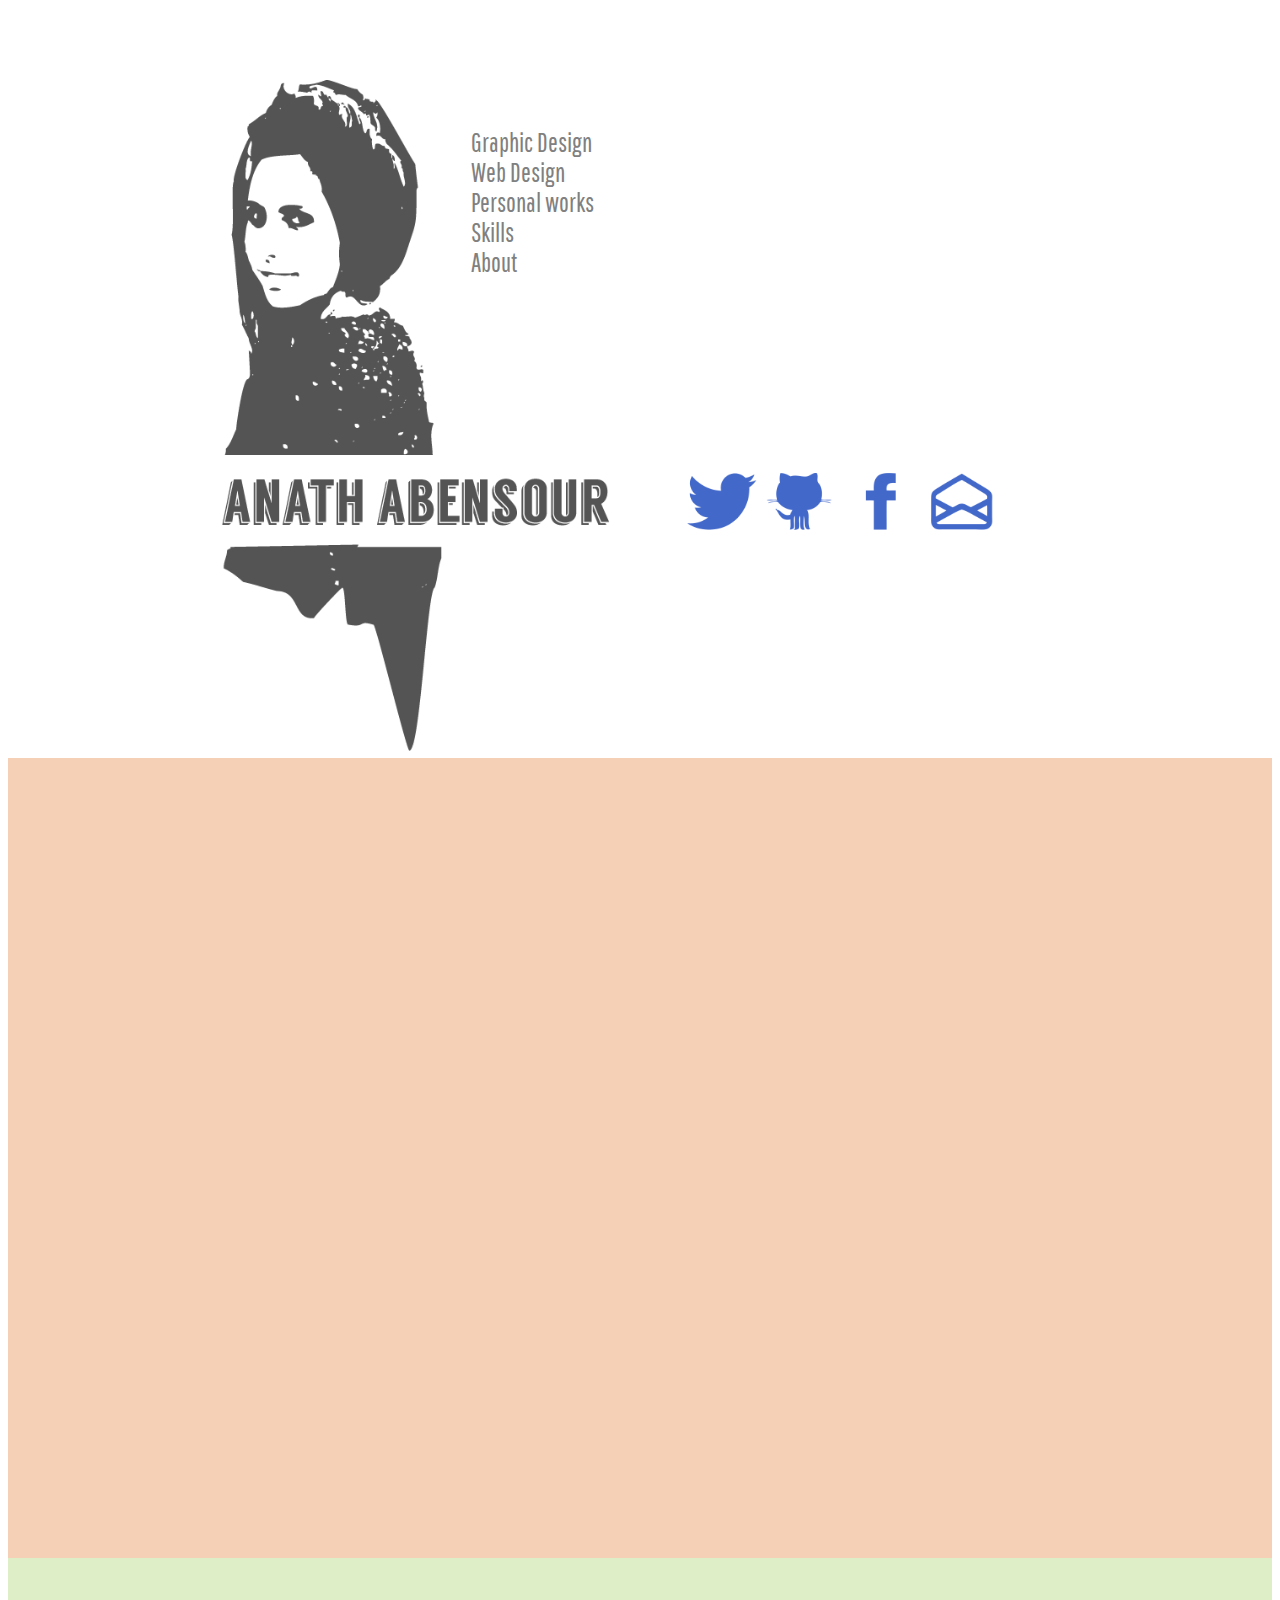
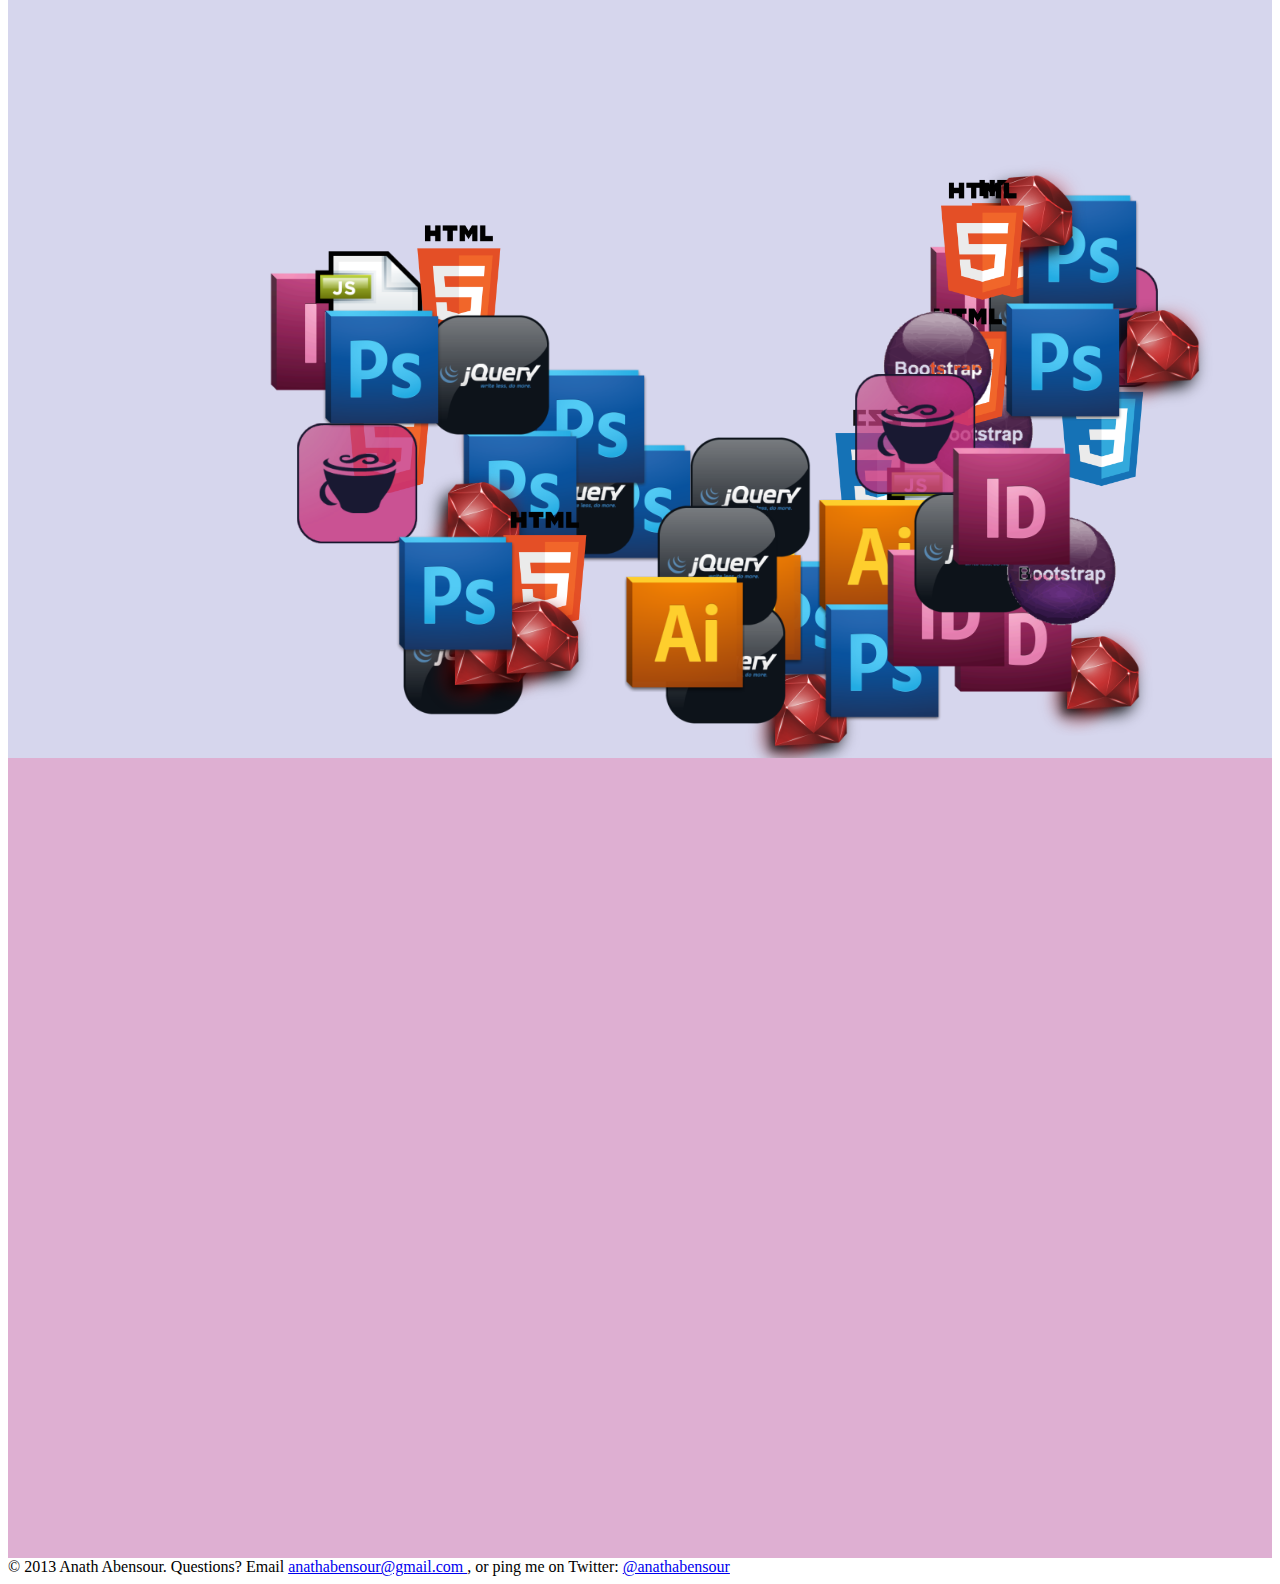
==== index.html @ 8f8780c2 "front page + scroller" ====
<!DOCTYPE html>
<html>
	<head>
		<meta charset="utf-8">
		<meta http-equiv="X-UA-Compatible" content="IE=edge,chrome=1">
		<link rel="stylesheet" href="css/main.css">
		<link href='http://fonts.googleapis.com/css?family=Pathway+Gothic+One' rel='stylesheet' type='text/css'>
		<link href='http://fonts.googleapis.com/css?family=Norican' rel='stylesheet' type='text/css'>


		
		<title>AnathPortfolio</title>
		</head>

		<body>
		<div class="container">
			<div class="Anath">
				<img src="images/anath.png">

				<div class="social-links" style="list-style-type:none"> 
					<a class="social" href="http://twitter.com/anathabensour" style="text-decoration:none" target="_blank">
						<img src="images/Twitter.png">
					</a>
					<a class="git" href="http://github.com/anath26" style="text-decoration:none" target="_blank">
						<img src="images/github.png">
					</a>
					<a class="face" href="http://facebook.com/anath.abensour" style="text-decoration:none" target="_blank">
						<img src="images/facebook.png">
					</a>
					<a class="mail" data-email="anathabensour@gmail.com" href="contact/About">
						<img src="images/mail.png">
					</a>
				</div>
				<div id="navbar">
				<ul class="titles" style="list-style-type:none">
					<li><a href="#works" style="text-decoration:none;color: grey;" > Graphic Design </a></li>
					<li><a href="#makers" style="text-decoration:none;color: grey;"> Web Design </a></li>
					<li><a href="#perso" style="text-decoration:none;color: grey;"> Personal works </a></li>
					<li><a href="#skul" style="text-decoration:none;color: grey;"> Skills </a></li>
					<li><a href="#contact" style="text-decoration:none;color: grey;"> About </a></li>
				</ul>

				</div>

			</div>
			
			


			<div class="work" id="works">
			</div>
			<div class="makers" id="makers">
			</div>
			<div class="perso" id="perso">
			</div>
			<div class="skul" id="skul">
			</div>
			<div class="contact" id="contact">
			</div>
		</div>
		<footer><div class="container"> © 2013 Anath Abensour. Questions? Email <a href="mailto:anathabensour@gmail.com">anathabensour@gmail.com </a>, or ping me on Twitter: <a href="http://twitter.com/anathabensour">@anathabensour</a></div></footer>

		
		
		<!-- <script src='https://code.jquery.com/jquery-2.0.3.min.js'></script> -->
		<script type="text/javascript" src="./js/jQuery.js"></script>
    <script type="text/javascript" src="./js/d3/d3.js"></script>
    <script type="text/javascript" src="./js/d3/d3.geom.js"></script>
    <script type="text/javascript" src="./js/d3/d3.layout.js"></script>
    <script type="text/javascript" src="./js/main.js"></script>
			
		</body>
	
</html>
---- css/main.css ----
body{
	
}
.Anath {
	width: 80%;
	margin-left: 170px;
	margin-top: 80px;
}


	

#navbar {
position: absolute;
width: 300px;
height: 300px;
left: 25%;
margin-top: -64%;}

	



.titles {

	font-family:  'Pathway Gothic One', sans-serif;
	color: grey;
	text-align: left;

}

.titles li {
	font-size: 26px;
	transition: all 0.5s;
}

.titles li:hover {
	font-size: 35px;
	opacity: 0.56;
}


.Anath {
	position: relative;
}

.Anath img {
	width: 50%;
}



.social-links{ 
width: 316px;
left: 50%;
position: absolute;
top: 58%;

}

.social-links a:hover {
	opacity: 0.57;
}

a.social {
	width: 20px;

}

a.social img {
	width:76px;
	height:57px;
	

}



a.face {
	width: 20px;

}

a.face img {

	width:76px;
	height:57px;

}

a.git {
	width: 20px;

}

a.git img {
	width:76px;
	height:57px;

}

a.mail {
	width: 20px;

}

a.mail img {
	width:76px;
	height:57px;

}


#skul {
	height: 800px;
	background: rgb(214, 214, 237);
	
	
}

#works {
	height: 800px;
	background-color: rgb(246, 208, 182);
}

#makers {
	height: 800px;
	background-color: rgb(222, 239, 199);
}

#perso {
	height: 800px;
	background-color: rgb(146, 199, 200);
}

#contact {
	height: 800px;
	background-color: rgb(222, 175, 210);
}
/*.graphic {
	height: 100px;
	width: 100%;
	background-color: rgb(115, 185, 189);
	
}
*/
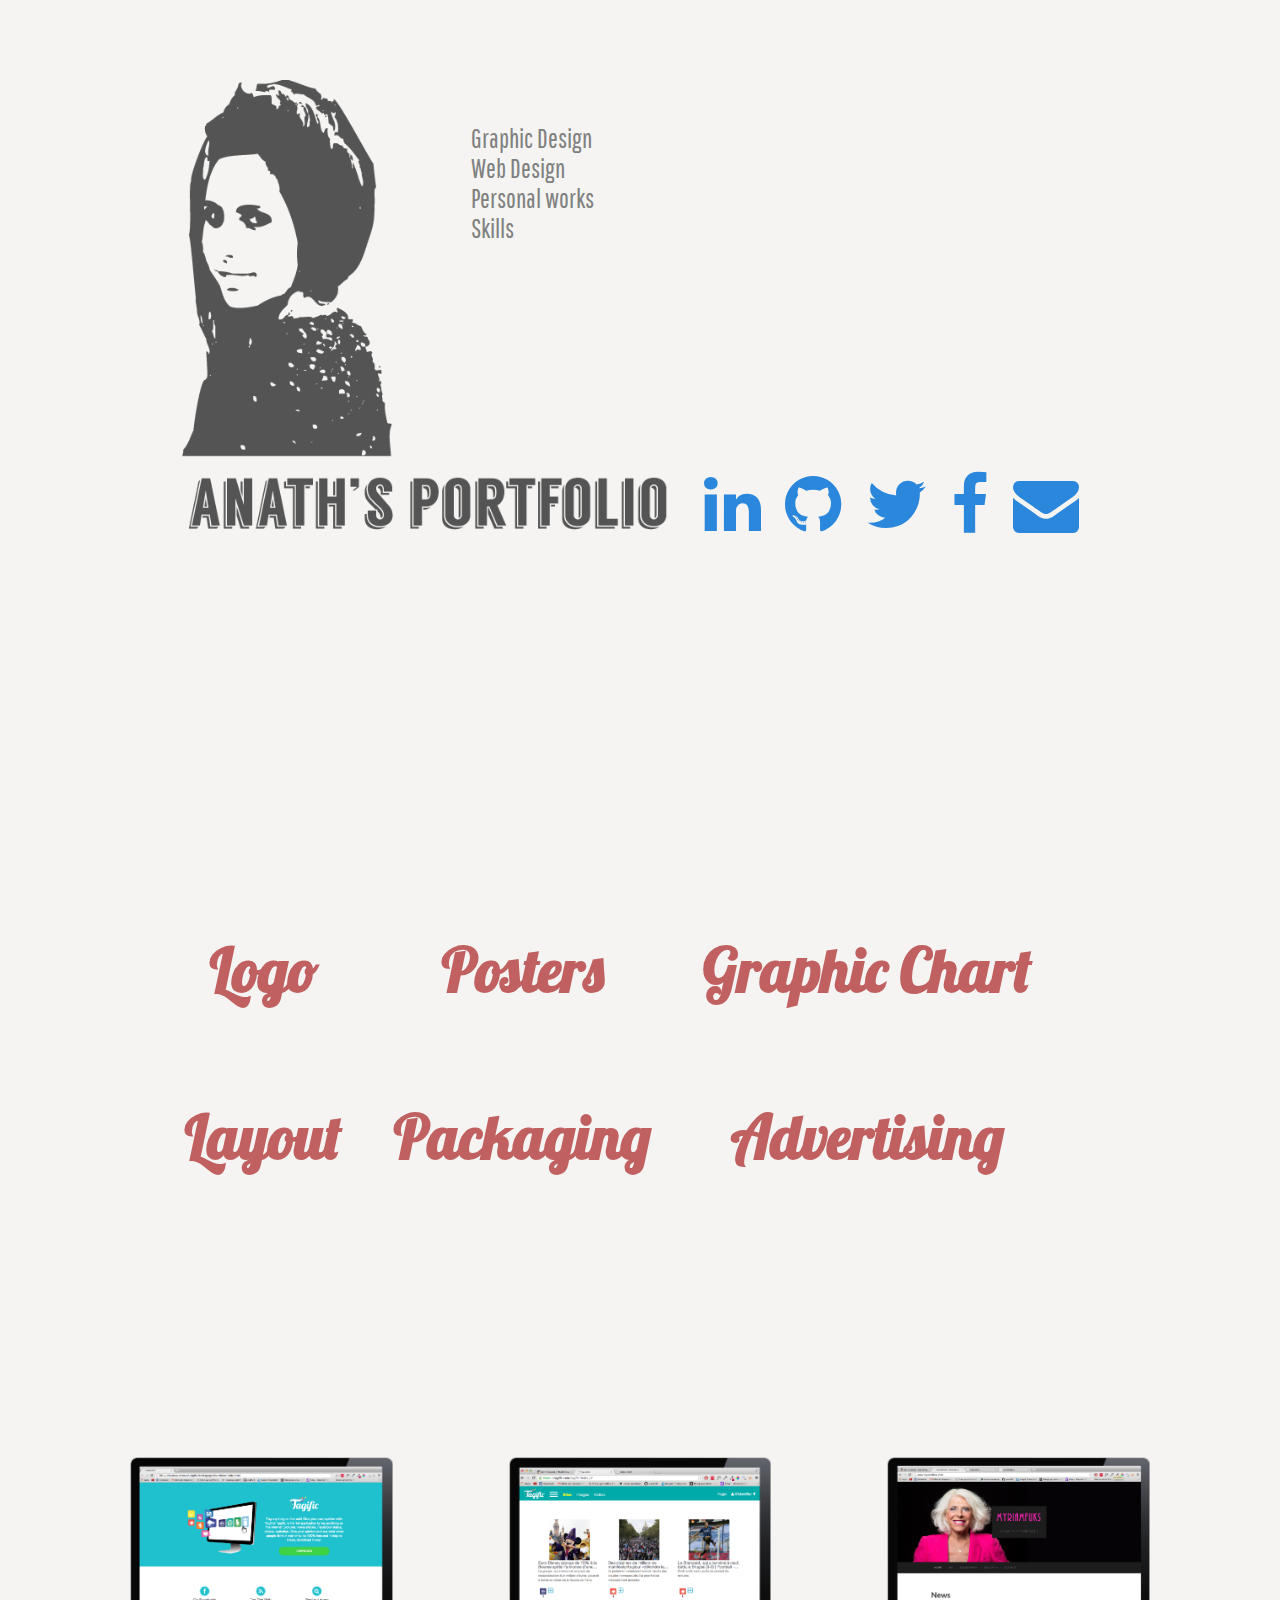
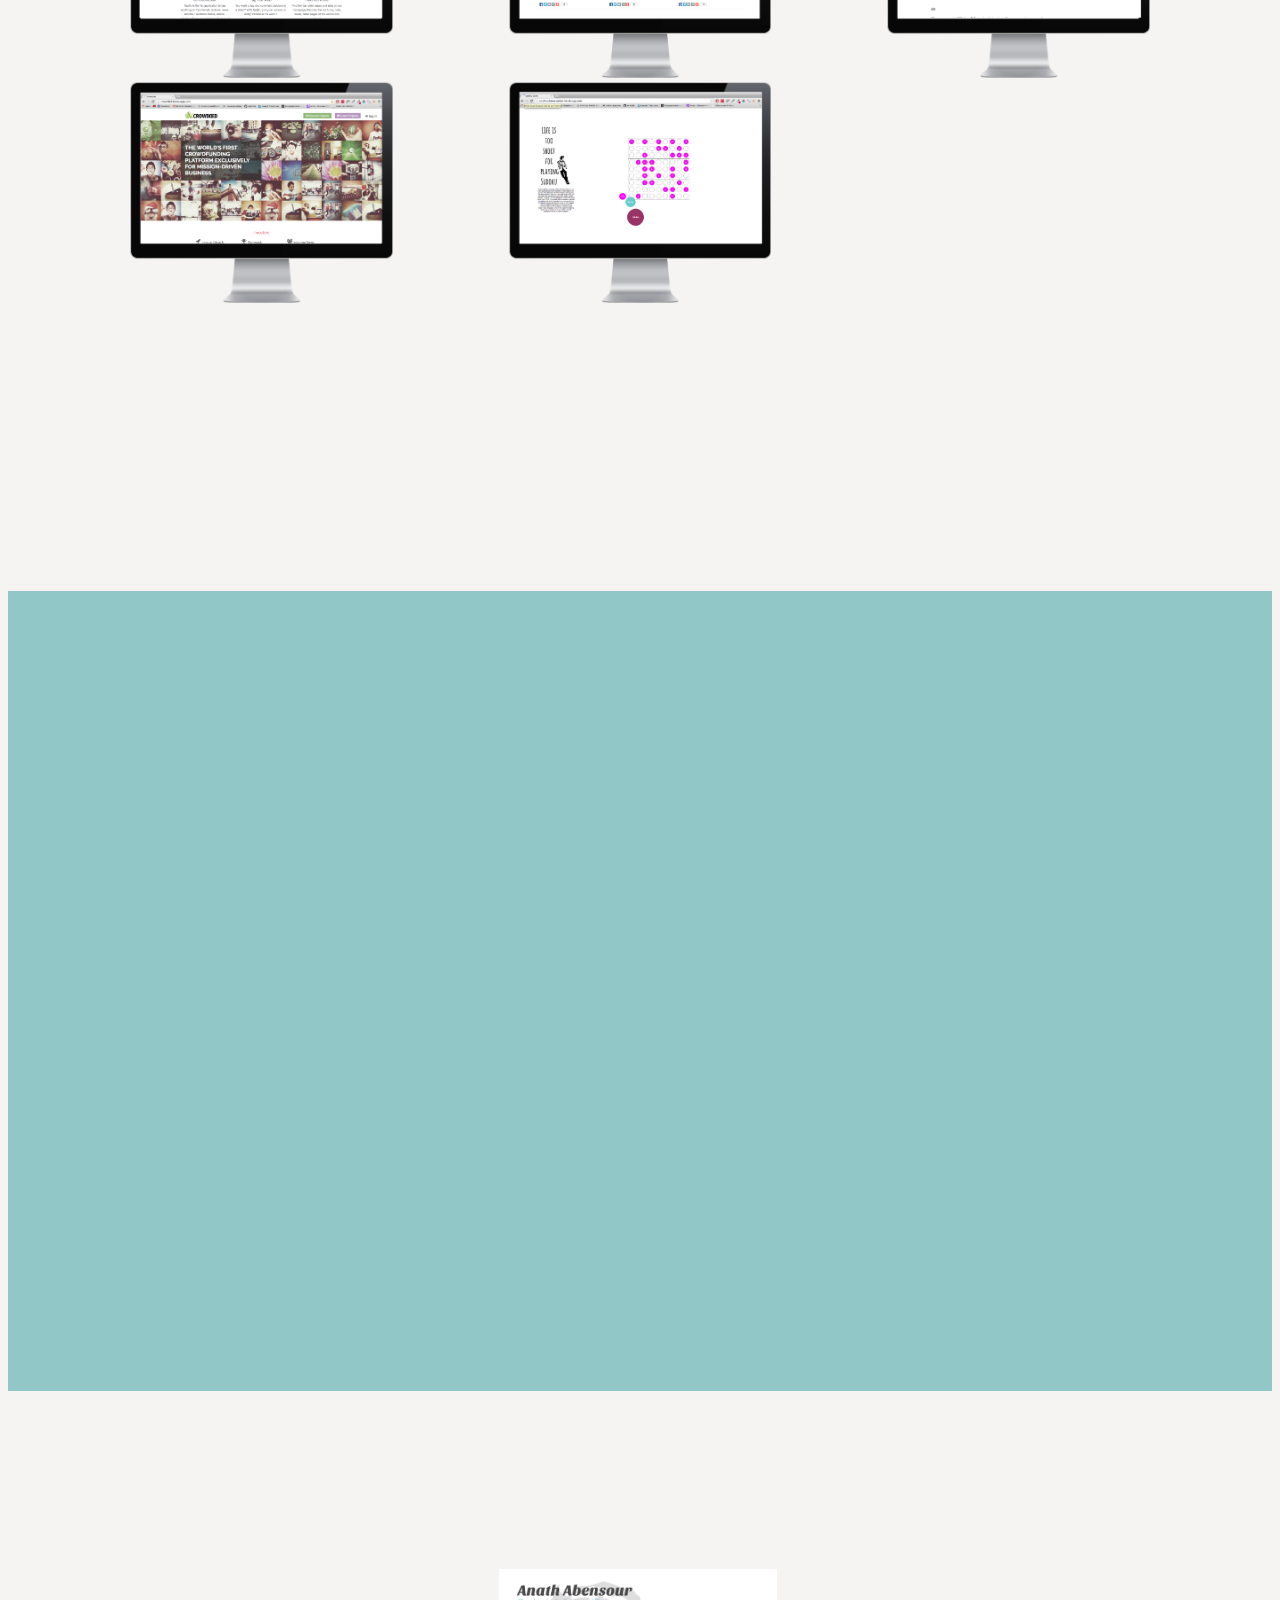
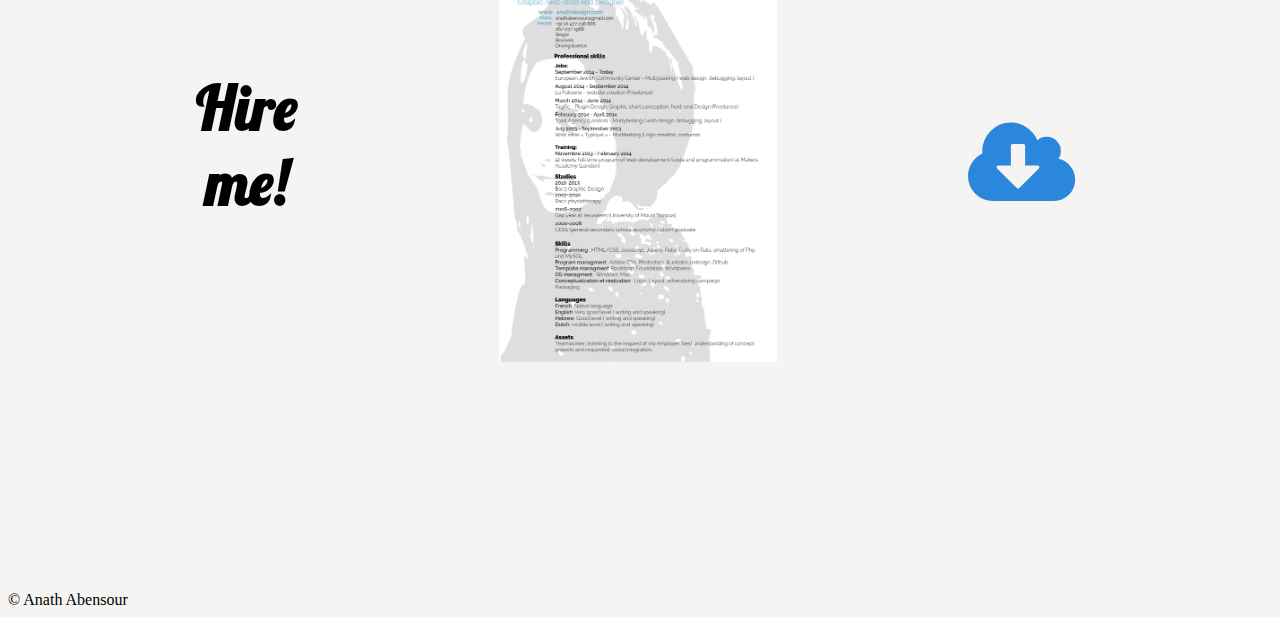
==== commit c8d40297: "First commit" ====
--- a/index.html
+++ b/index.html
@@ -1,35 +1,38 @@
-<!DOCTYPE html>
-<html>
+<html class="no-js">
 	<head>
 		<meta charset="utf-8">
-		<meta http-equiv="X-UA-Compatible" content="IE=edge,chrome=1">
 		<link rel="stylesheet" href="css/main.css">
+		
 		<link href='http://fonts.googleapis.com/css?family=Pathway+Gothic+One' rel='stylesheet' type='text/css'>
 		<link href='http://fonts.googleapis.com/css?family=Norican' rel='stylesheet' type='text/css'>
+		<link href="http://netdna.bootstrapcdn.com/font-awesome/4.0.3/css/font-awesome.css" rel="stylesheet">
+		<link href='http://fonts.googleapis.com/css?family=Lobster' rel='stylesheet' type='text/css'>
+		<link href='http://fonts.googleapis.com/css?family=Raleway' rel='stylesheet' type='text/css'>
+		<link href='http://fonts.googleapis.com/css?family=Bree+Serif' rel='stylesheet' type='text/css'>
+		<link href='http://fonts.googleapis.com/css?family=Special+Elite' rel='stylesheet' type='text/css'>
+		<link href='http://fonts.googleapis.com/css?family=Oswald' rel='stylesheet' type='text/css'>
+		<link href='http://fonts.googleapis.com/css?family=Francois+One' rel='stylesheet' type='text/css'>
+		
+		
+		
+		
+	</head>
+
+		<body>
 
 
-		
-		<title>AnathPortfolio</title>
-		</head>
-
-		<body>
 		<div class="container">
 			<div class="Anath">
 				<img src="images/anath.png">
+				
 
-				<div class="social-links" style="list-style-type:none"> 
-					<a class="social" href="http://twitter.com/anathabensour" style="text-decoration:none" target="_blank">
-						<img src="images/Twitter.png">
-					</a>
-					<a class="git" href="http://github.com/anath26" style="text-decoration:none" target="_blank">
-						<img src="images/github.png">
-					</a>
-					<a class="face" href="http://facebook.com/anath.abensour" style="text-decoration:none" target="_blank">
-						<img src="images/facebook.png">
-					</a>
-					<a class="mail" data-email="anathabensour@gmail.com" href="contact/About">
-						<img src="images/mail.png">
-					</a>
+				<div class="social-links" style="list-style-type:none">
+					<a class="face" href="https://www.linkedin.com/" style="text-decoration:none" target="_blank"><i class="fa fa-linkedin  fa-3x"></i></a> 
+					<a class="git" href="http://github.com/anath26" style="text-decoration:none" target="_blank"><i class="fa fa-github  fa-3x"></i></a>
+					<a class="social" href="http://twitter.com/anathabensour" style="text-decoration:none" target="_blank"><i class="fa fa-twitter  fa-3x"></i></a>
+					<a class="face" href="http://facebook.com/anath.abensour" style="text-decoration:none" target="_blank"><i class="fa fa-facebook  fa-3x"></i></a>
+					<a class="mail" href="mailto:anathabensour@gmail.com?subject=SweetWords"  target="_blank"><i class="fa fa-envelope fa-spin fa-3x"></i></a>
+					
 				</div>
 				<div id="navbar">
 				<ul class="titles" style="list-style-type:none">
@@ -37,37 +40,76 @@
 					<li><a href="#makers" style="text-decoration:none;color: grey;"> Web Design </a></li>
 					<li><a href="#perso" style="text-decoration:none;color: grey;"> Personal works </a></li>
 					<li><a href="#skul" style="text-decoration:none;color: grey;"> Skills </a></li>
-					<li><a href="#contact" style="text-decoration:none;color: grey;"> About </a></li>
+					
 				</ul>
 
 				</div>
-
 			</div>
 			
 			
 
 
 			<div class="work" id="works">
+					<table class="contenu">
+						<tr>
+        					<td ><a href="logo.html" style="text-decoration: none"><h1>Logo</h1></a></td>
+        					<td ><a href="poster.html" style="text-decoration: none"><h1>Posters</h1></a></td>
+        					<td ><a href="graphic.html" style="text-decoration: none"><h1>Graphic Chart</h1></a></td>
+    					</tr>
+    					<tr>
+        					<td ><a href="layout.html" style="text-decoration: none"><h1>Layout</h1></a></td>
+        					<td ><a href="packaging.html" style="text-decoration: none"><h1>Packaging</h1></a></td>
+        					<td><a href="ad.html" style="text-decoration: none"><h1>Advertising</h1></a></td>
+   						</tr>
+					</table>
+				</div>
+				
 			</div>
 			<div class="makers" id="makers">
+				<table class="messcreen">
+						<tr >
+							<td ><a href="logo.html" style="text-decoration: none"><img src="images/screen2.png"></a></td>
+							<td ><a href="https://www.tagific.com/tagific/" target="_blank" style="text-decoration: none"><img src="images/screen1.png"></a></td>
+							<td ><a href="http://www.myriamfuks.com/" target="_blank" style="text-decoration: none"><img src="images/screen3.png"></a></td>
+        					
+   						</tr>
+   						<tr >
+							<td ><a href="http://crowdded.herokuapp.com/" target="_blank" style="text-decoration: none"><img src="images/screen4.png"></a></td>
+							<td ><a href="http://anathsudokucreation.herokuapp.com/" target="_blank" style="text-decoration: none"><img src="images/screen5.png"></a></td>
+							
+        					
+   						</tr>
+   						
+					</table>
 			</div>
 			<div class="perso" id="perso">
 			</div>
 			<div class="skul" id="skul">
+				<table class="contenu">
+						<tr>
+        					<td ><h1>Hire me!</h1></td>
+        					<td ><a href="images/cvAnath.jpg" download><img src="images/cvAnath.jpg"></a></td>
+        					<td ><a href="images/cvAnath.jpg" download><i class="fa fa-cloud-download"></i></a></td>
+    					</tr>
+    					
+					</table>
+				
 			</div>
-			<div class="contact" id="contact">
-			</div>
+			
 		</div>
-		<footer><div class="container"> © 2013 Anath Abensour. Questions? Email <a href="mailto:anathabensour@gmail.com">anathabensour@gmail.com </a>, or ping me on Twitter: <a href="http://twitter.com/anathabensour">@anathabensour</a></div></footer>
+
+		<footer>
+		© Anath Abensour	
+		</footer>
+
+	
+	<script src="./js/jquery.min.js"></script>
+	<script src="./js/main.js"></script>
+	
 
 		
 		
-		<!-- <script src='https://code.jquery.com/jquery-2.0.3.min.js'></script> -->
-		<script type="text/javascript" src="./js/jQuery.js"></script>
-    <script type="text/javascript" src="./js/d3/d3.js"></script>
-    <script type="text/javascript" src="./js/d3/d3.geom.js"></script>
-    <script type="text/javascript" src="./js/d3/d3.layout.js"></script>
-    <script type="text/javascript" src="./js/main.js"></script>
+
 			
 		</body>
 	
--- a/css/main.css
+++ b/css/main.css
@@ -1,4 +1,5 @@
 body{
+background-color: #f5f4f2;
 	
 }
 .Anath {
@@ -46,13 +47,20 @@
 
 .Anath img {
 	width: 50%;
+
+}
+.Anath img:hover {
+	background-image: red;
+	/*opacity: 0.2;*/
+
+	
 }
 
 
 
 .social-links{ 
-width: 316px;
-left: 50%;
+width: 500px;
+left: 52%;
 position: absolute;
 top: 58%;
 
@@ -62,20 +70,22 @@
 	opacity: 0.57;
 }
 
-a.social {
-	width: 20px;
-
-}
-
-a.social img {
+
+i.fa {
+	padding-right:20px;
+	color:rgb(43, 135, 219);
+	font-size:66px;
+}
+
+/*a.social img {
 	width:76px;
 	height:57px;
 	
 
-}
-
-
-
+}*/
+
+
+/*
 a.face {
 	width: 20px;
 
@@ -97,9 +107,9 @@
 	width:76px;
 	height:57px;
 
-}
-
-a.mail {
+}*/
+
+/*a.mail {
 	width: 20px;
 
 }
@@ -108,25 +118,131 @@
 	width:76px;
 	height:57px;
 
-}
-
-
-#skul {
+}*/
+
+
+#skul img{
+	width:20%;
+
+	
+	}
+
+/*#works {
 	height: 800px;
-	background: rgb(214, 214, 237);
-	
-	
-}
-
-#works {
-	height: 800px;
-	background-color: rgb(246, 208, 182);
-}
+	}*/
+
+.contenu {
+	font-family: 'Lobster', cursive;
+	padding:10%;
+
+}
+.contenu h1 {
+	font-size: 60px;
+}
+.contenu a {
+	color:rgb(192, 96, 96);
+	text-align: center;
+}
+
+.contenu a:hover {
+	color:red;
+}
+table.contenu{
+	border-spacing: 50px;
+}
+
+/*.posters{
+	width:250px;
+	height:300px;
+	float:left;
+	
+	font-family: 'Lobster', cursive;
+	font-size: 40px;
+	text-align: center;
+	cursor:pointer;
+
+}
+.posters a{
+	color:rgb(192, 96, 96);
+}
+.posters a:hover {
+	color:red;
+}
+.graphic{
+	width:250px;
+	height:300px;
+	float:left;
+
+	font-family: 'Lobster', cursive;
+	font-size: 40px;
+	text-align: center;
+	cursor:pointer;
+
+}
+.graphic a{
+	color:rgb(192, 96, 96);
+}
+.graphic a:hover {
+	color:red;
+}
+.layout{
+	width:250px;
+	height:300px;
+	float:left;
+	
+	font-family: 'Lobster', cursive;
+	font-size: 40px;
+	text-align: center;
+	
+	cursor:pointer;
+}
+.layout a{
+	color:rgb(192, 96, 96);
+}
+.layout a:hover {
+	color:red;
+}
+.packaging{
+	width:250px;
+	height:300px;
+	float:left;
+	
+	font-family: 'Lobster', cursive;
+	font-size: 40px;
+	text-align: center;
+	padding-right: 70px;
+	cursor:pointer;
+}
+
+.packaging a{
+	color:rgb(192, 96, 96);
+}
+.packaging a:hover {
+	color:red;
+}
+.advertising{
+	width:250px;
+	height:300px;
+	float:left;
+	
+	font-family: 'Lobster', cursive;
+	
+	font-size: 40px;
+	text-align: center;
+	cursor:pointer;
+
+}
+.advertising a{
+	color:rgb(192, 96, 96);
+}
+.advertising a:hover {
+	color:red;
+}*/
+
 
 #makers {
 	height: 800px;
-	background-color: rgb(222, 239, 199);
-}
+	}
 
 #perso {
 	height: 800px;
@@ -137,47 +253,75 @@
 	height: 800px;
 	background-color: rgb(222, 175, 210);
 }
-/*.graphic {
-	height: 100px;
-	width: 100%;
-	background-color: rgb(115, 185, 189);
-	
-}
-*/
-
-
-
-
-
-
-
-
-
-
-
-
-
-
-
-
-
-
-
-
-
-
-
-
-
-
-
-
-
-
-
-
-
-
-
-
-
+.meslogo img{
+	width:50%;
+}
+.meslogo{
+	padding: 7%;
+}
+.back {
+	position:absolute;
+}
+.back img{
+	width: 11%;
+	/*float: left;*/
+}
+.back img:hover{
+	width:15%;
+	opacity:0.4;
+}
+.mesposter img{
+	width:70%;
+}
+.mesposter{
+	padding: 7%;
+}
+.meschart img{
+	text-align: center;
+	width:80%;
+} 
+.meschart {
+	padding-left:20%;
+	padding-right:20%;
+	padding-bottom:20%;
+	padding-top:7%;
+
+}
+.messcreen{
+	padding:5%;
+}
+.messcreen img{
+	width:70%;
+}
+table td{
+	text-align:center;
+}
+
+.mespack img{
+	width:100%;
+	text-align: center;
+}
+.mespack{
+	padding:8%;
+}
+.meslayout {
+	padding:10%;
+}
+.meslayout img{
+	width:90%;
+}
+#skul {
+	height:800px;
+}
+#skul img{
+	width:50%;
+}
+i.fa.fa-cloud-download{
+	font-size: 100px;
+}
+.mead{
+	padding:8%;
+}
+.mead img{
+	width:90%;
+}